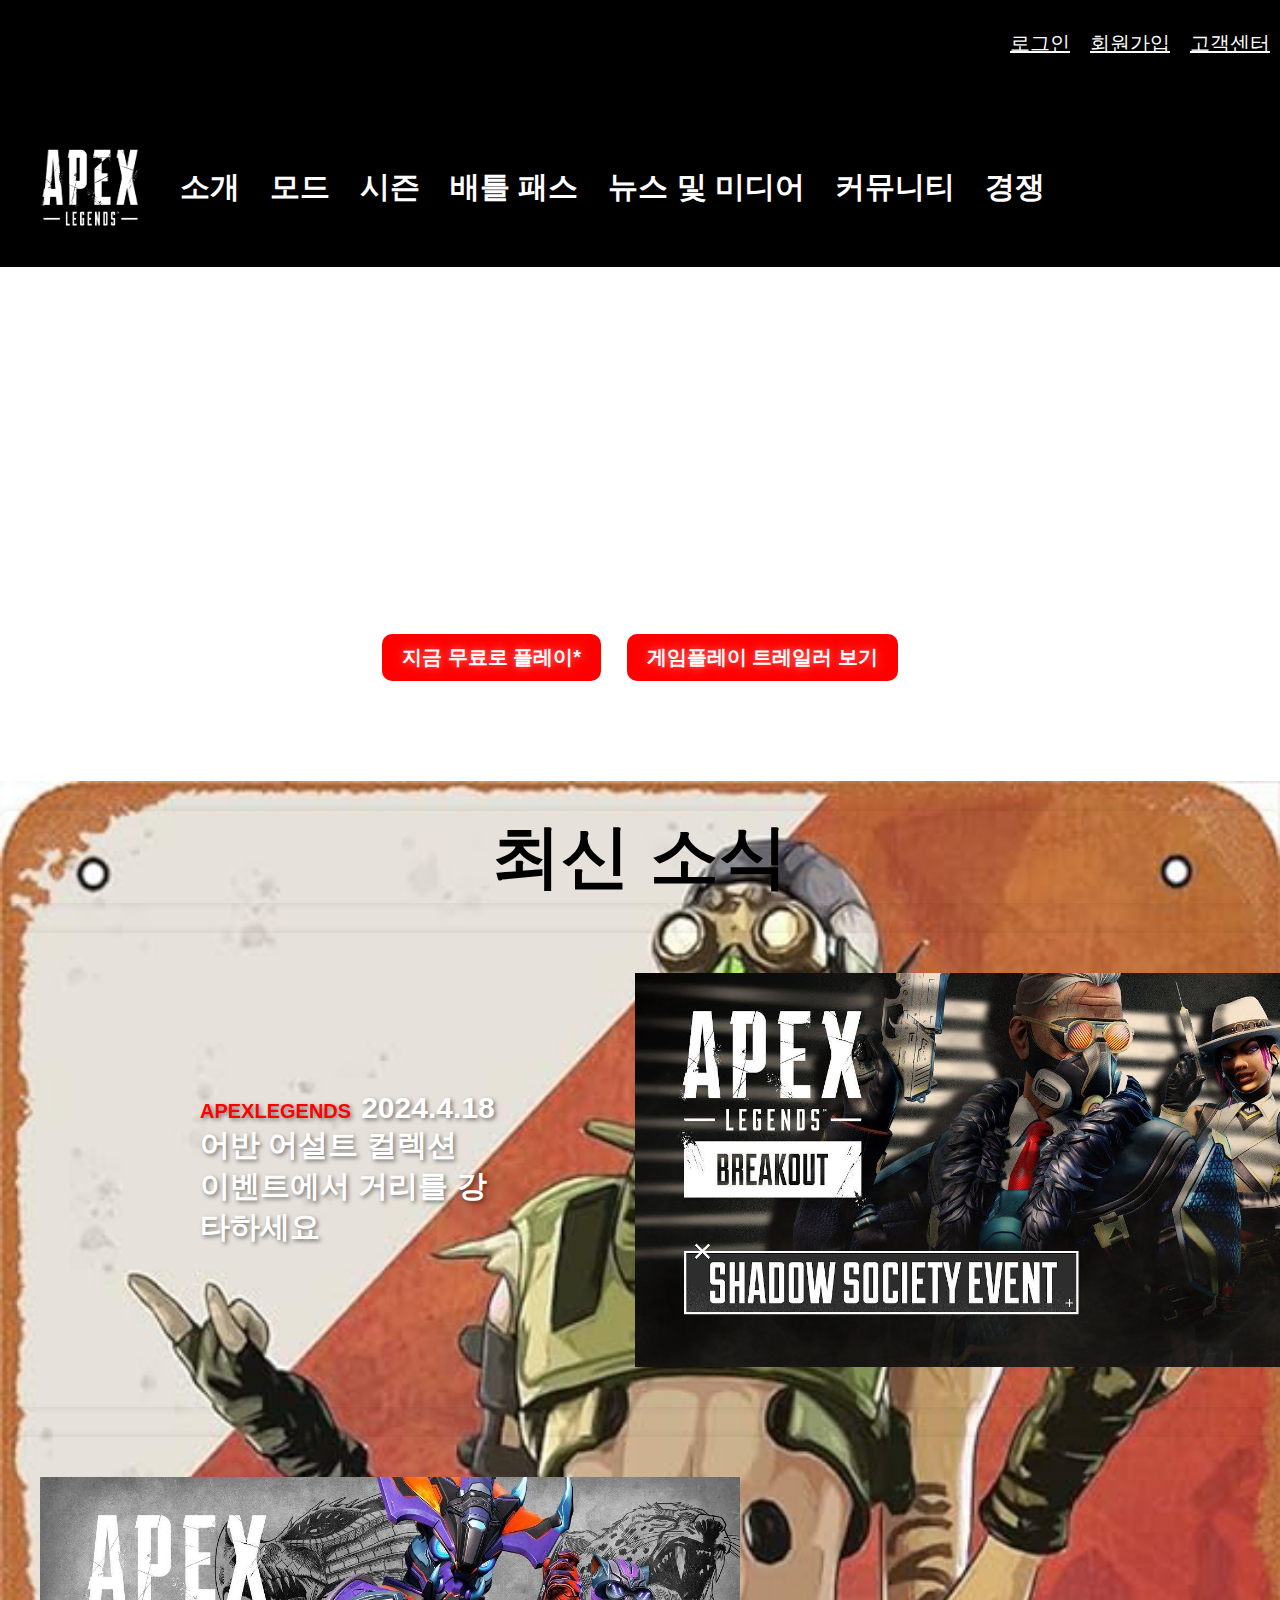
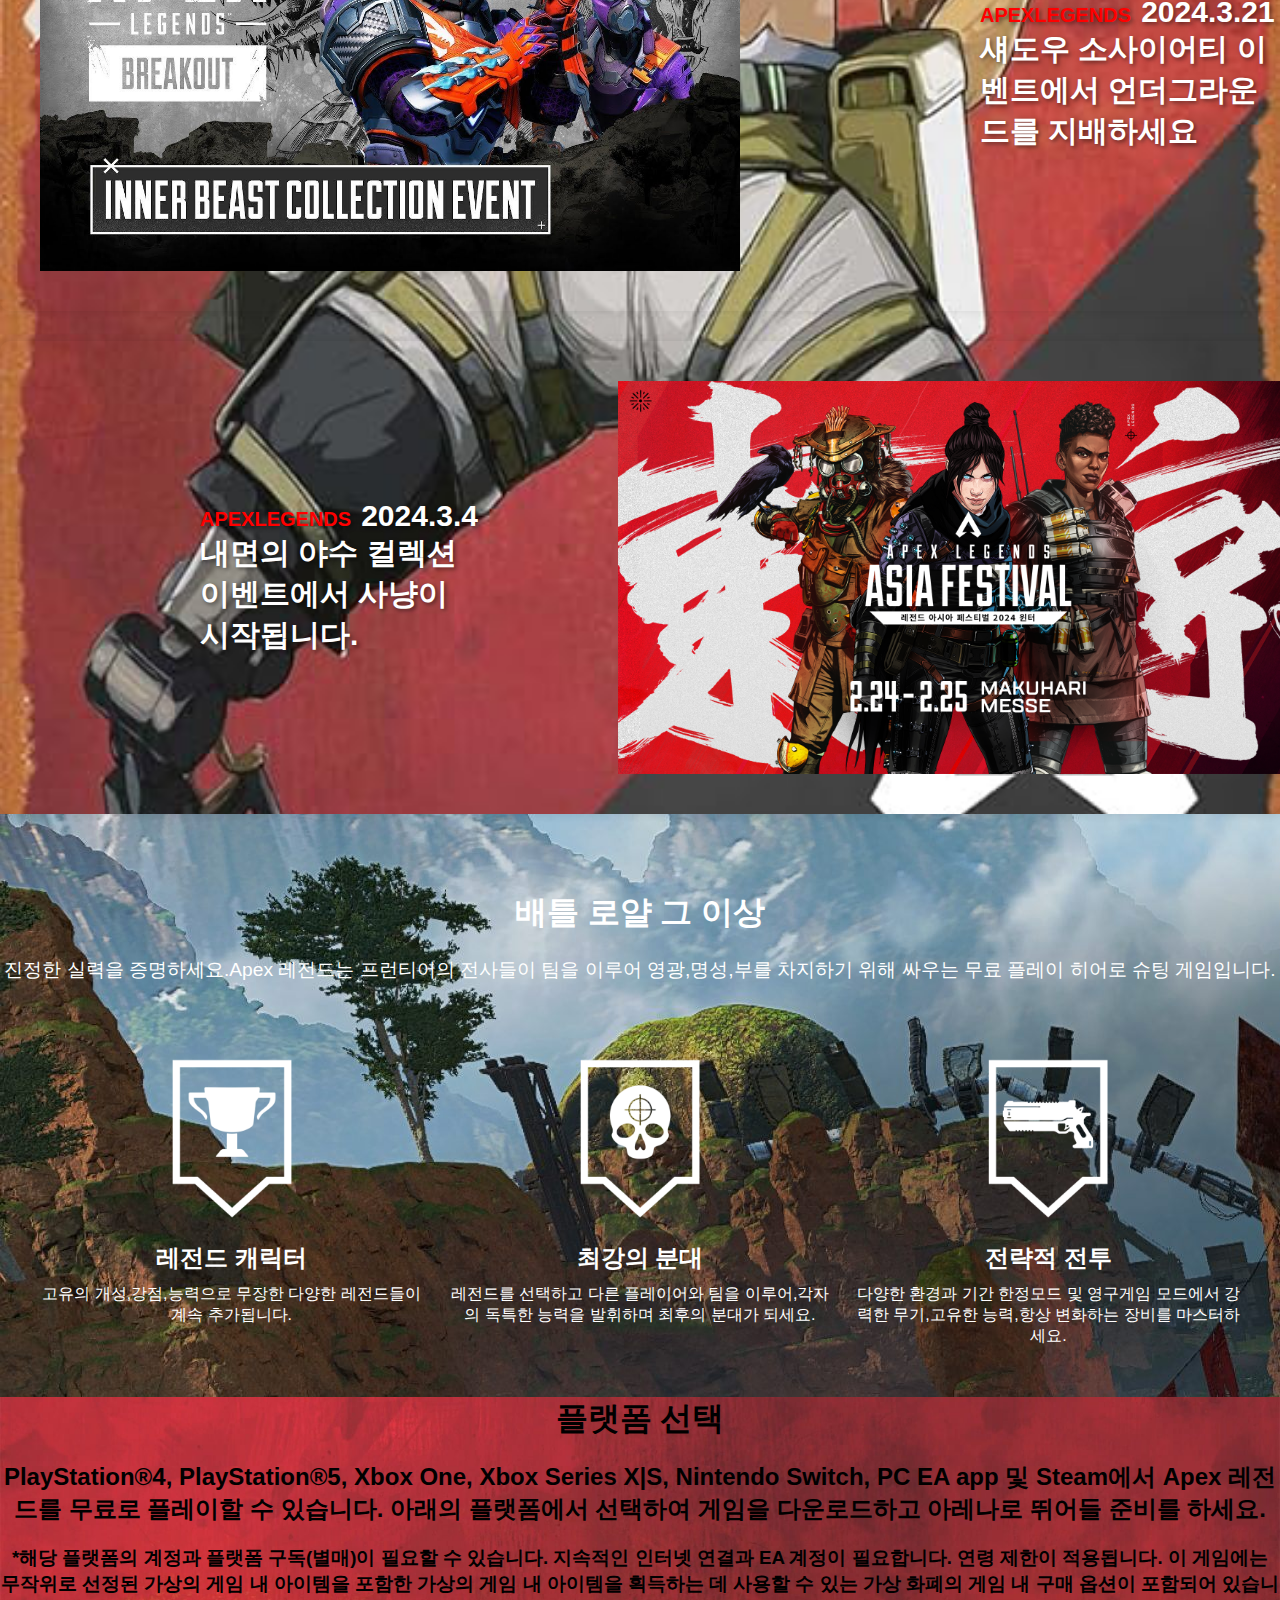
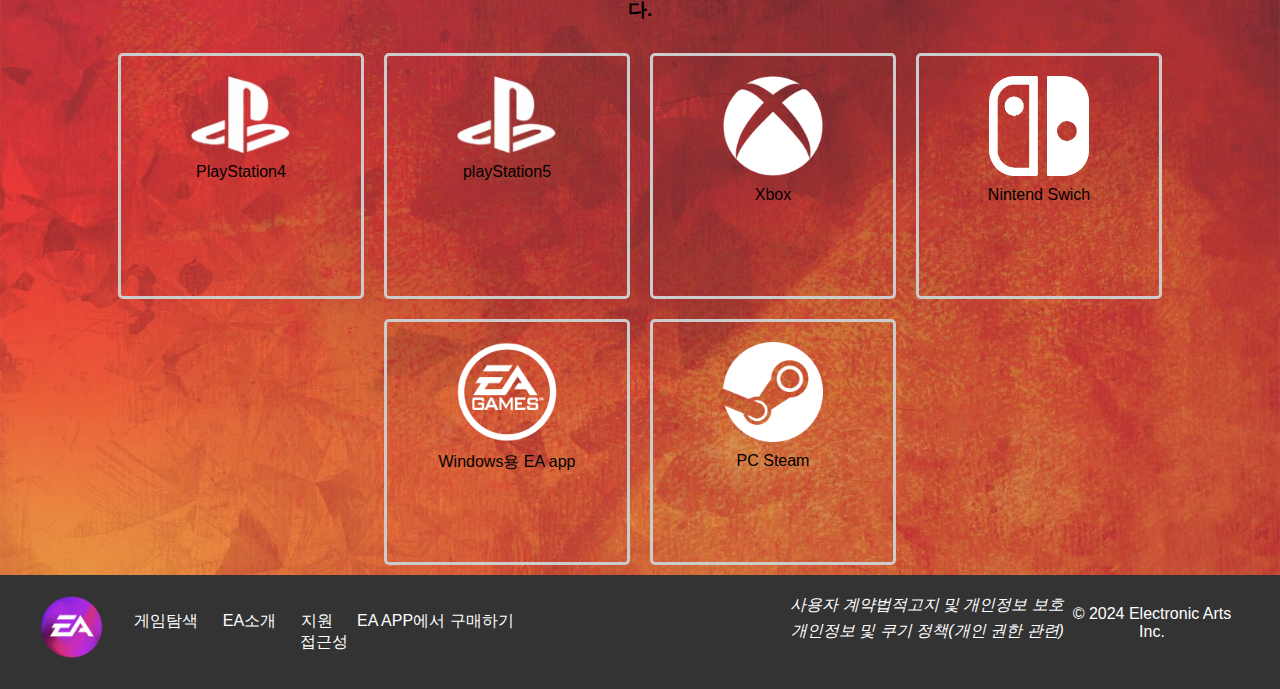
==== index.html @ 25167db0 "Add files via upload" ====
<!DOCTYPE html>
<html lang="ko">
<head>
    <meta charset="UTF-8">
    <meta name="viewport" content="width=device-width, initial-scale=1.0">
    <title>APEX HOMEPAGE RENEWAL</title>
     <link rel="stylesheet" href="css/project4.css"> 
     
  
</head>
<body>
        <!-- 헤더 영역 시작-->
        <header id="header">
            <!-- 로그인,회원가입,고객센터 -->
            <div class="infoLink">
                <ul >
                    <li><a href="#">로그인</a></li>
                    <li><a href="subpage.html">회원가입</a></li>
                    <li><a href="#">고객센터</a></li> 
                </ul>
            </div>
            <!-- 로고,메뉴바  -->
            <!-- https://imweb.me/find_designer -->
            <div class="menu-bar">
                <h1 class="logo">
                    <a href="index.html">
                        <img src="img/로고.jpg" alt="APEX" width="120" height="100">
                    </a>
                </h1>
            
            <nav>
            <!-- <h2 class="hidden">메인메뉴</h2> -->
            <ul class="mainMenu">
                <li><a href="#">소개</a>
                    <ul class="Apex infomation">
                        <li><a href="#">Apex레전드 정보</a></li>
                        <li><a href="#">레전드</a></li>
                        <li><a href="#">맵</a></li>
                        <li><a href="#">스토리 허브</a></li>
                        <li><a href="#">FAQ</a></li>
                        <li><a href="#">PC요구 사항</a></li>
                        <li><a href="#">제작진</a></li> 
                        <li><a href="#">접근성</a></li>
                    </ul>
                </li>
                
                <li><a href="#">모드</a>
                    <ul class="game mode">
                        <li><a href="#">배틀로얄</a></li>
                        <li><a href="#">팀 데스매치</a></li>
                        <li><a href="#">컨트롤</a></li>
                        <li><a href="#">건 런</a></li>
                    </ul>
                </li>
                
                <li><a href="#">시즌</a>
                    <ul class="season">
                        <li><a href="#">게임 플레이 트레일러 보기</a></li>
                        <li><a href="#">레전드 업그레이드</a></li>
                        <li><a href="#">브레이크아웃 보상으로 기념하기</a></li>
                        <li><a href="#">새롭게 개편된 랭크</a></li>
                        <li><a href="#">믹스테이프에 등장하는 썬 더돔</a></li>
                        <li><a href="#">신규 배틀 패스</a></li>
                        <li><a href="https://youtu.be/k24xKZ_Oajs?si=EWlK4_DpCo7AsuC3">브레이크아웃 트레일러</a></li>
                    </ul>
                </li>
                <li>
                     <a href="https://www.ea.com/ko-kr/games/apex-legends/battle-pass" title="배틀패스"><span class="battle pass">배틀 패스</span></a>
            </li> 
                <li><a href="#">뉴스 및 미디어</a>
                    <ul class="news and media">
                        <li><a href="#">최신뉴스</a></li>
                        <li><a href="#">게임업데이트</a></li>
                        <li><a href="#">최신미디어</a></li>
                        <li><a href="#">뉴스레터 가입</a></li>
                    </ul>
                </li>
           
                <li><a href="#">커뮤니티</a>
                    <ul class="community">
                        <li><a href="#">소셜미디어</a>
                            <ul>
                                <li><a href="https://twitter.com/PlayApex">Twitter</a></li>
                                <li><a href="https://www.instagram.com/playapex/">Instagram</a></li>
                                <li><a href="https://www.Facebook.com/playapex">Facebook</a></li>
                                <li><a href="https://www.youtube.com/PlayApex">Youtube</a></li>
                                <li><a href="https://www.twitter.tv/PlayApex">Twitter</a></li>
                                <li><a href="https://www.tiktok.tv/@PLAYAPEX">TikTok</a></li>
                            </ul>
                        </li>
                        <li><a href="#">커뮤니티</a>
                            <ul>
                                <li><a href="#">포럼</a></li>
                                <li><a href="#">커뮤니티 리소스</a></li>
                            </ul>
                        </li>
                        <li><a href="#">상품</a>
                            <ul>
                                <li><a href="#">playapexshop.com</a></li>
                            </ul>
                        </li>
                    </ul>
                </li>
        
                <li><a href="#">경쟁</a>
                    <ul class="contest">
                        <li><a href="#">경쟁</a></li>
                        <li><a href="#">커뮤니티 가이드라인</a></li>
                        
                    </ul>
                </li>
            </ul>
            </nav>
        </div>
        </header>
         <!-- 헤더 영역 종료 -->

        <!-- 비주얼 영역 -->
        <div id="visual">
            <video autoplay muted loop id="bg-video">
                <source src="img/apex-legends-breakout-section-bg-video-l.webm" type="video/webm">
                Your browser does not support HTML5 video.
              </video>
              <img src="img/apex-legends-logo-white.png" alt="alogo" class="alogo">
            <h2>Apex 레전드™: 브레이크아웃에서 화끈하게 강하하세요!</h2>
            <p id="play">지금 무료로 플레이*</p>
            <p id="gt">게임플레이 트레일러 보기 </p>
        </div>
            
         <!-- 내용1(오늘의 소식 소개, ) -->
         <div class="container">
            <div class="section">
                <h1>최신 소식</h1>
            </div>
            
            <div class="section">
                <p><span class="first">APEXLEGENDS</span><span>2024.4.18</span><br>어반 어설트 컬렉션 이벤트에서 거리를 강타하세요</p>
                <img src="img/dan1.jpg" alt="dan1" id="dan1">
            </div>
            
            <div class="section">
                <img src="img/dan2.jpg" alt="dan2" id="dan2">
                <p ><span class="second">APEXLEGENDS</span><span>2024.3.21</span><br>섀도우 소사이어티 이벤트에서 언더그라운드를 지배하세요</p>
            </div>
          
            <div class="section">
                <p><span class="third">APEXLEGENDS</span><span>2024.3.4</span><br>내면의 야수 컬렉션 이벤트에서 사냥이 시작됩니다.</p>
                <img src="img/dan3.png" alt="dan3" id="dan3">
            </div>
          
        </div>
         
           
            
         <!-- 내용2(게임소개내용) -->
         <div id="t2">

            <h2>배틀 로얄 그 이상</h2>
            <p>진정한 실력을 증명하세요.Apex 레전드는 프런티어의 전사들이 팀을 이루어 영광,명성,부를
                차지하기 위해 싸우는 무료 플레이 히어로 슈팅 게임입니다.</p>
            <span><img src="img/victory.png" alt="vic"><h3>레전드 캐릭터</h3>고유의 개성,강점,능력으로 무장한 다양한 레전드들이 계속 추가됩니다.</span>
            <span><img src="img/headshot.png" alt="head"><h3>최강의 분대</h3>레전드를 선택하고 다른 플레이어와 팀을 이루어,각자의 독특한 능력을 발휘하며 최후의 분대가 되세요.</span>
            <span><img src="img/gun.png" alt="vic"><h3>전략적 전투</h3>다양한 환경과 기간 한정모드 및 영구게임 모드에서 강력한 무기,고유한 능력,항상 변화하는 장비를 마스터하세요.</span>
           </div>
           <!-- 다운로드 플랫폼 선택  -->
           <div id="plat">
          
            <h1>플랫폼 선택</h1>
            <h2>PlayStation®4, PlayStation®5, Xbox One, Xbox Series X|S, Nintendo Switch, PC EA app 및 Steam에서 Apex 레전드를 무료로 플레이할 수 있습니다. 아래의 플랫폼에서 선택하여 게임을 다운로드하고 아레나로 뛰어들 준비를 하세요.</h2>
            <h3>*해당 플랫폼의 계정과 플랫폼 구독(별매)이 필요할 수 있습니다. 지속적인 인터넷 연결과 EA 계정이 필요합니다. 연령 제한이 적용됩니다. 이 게임에는 무작위로 선정된 가상의 게임 내 아이템을 포함한 가상의 게임 내 아이템을 획득하는 데 사용할 수 있는 가상 화폐의 게임 내 구매 옵션이 포함되어 있습니다.</h3>
        
            <div class="box-container">
                <div class="box">
                    <img src="img/pslogo.png" alt="이미지 대체 텍스트">
                    PlayStation4
                </div>
                <div class="box">
                    <img src="img/pslogo.png" alt="이미지 대체 텍스트">
                    playStation5
                </div>
                <div class="box">
                    <img src="img/xblogo.png" alt="이미지 대체 텍스트">
                    Xbox
                </div>
                <div class="box">
                    <img src="img/nslogo.png" alt="이미지 대체 텍스트">
                    Nintend Swich
                </div>
            </div>
                <div class="box-container">
                    <div class="box">
                        <img src="img//ealogo.png" alt="이미지 대체 텍스트">
                        Windows용 EA app
                    </div>
                    <div class="box">
                        <img src="img/stlogo.png" alt="이미지 대체 텍스트">
                        PC Steam
                    </div>
                </div>
            </div>
        
            
         <!-- 푸터(게임소개내용) -->
         <footer id="footer">
            <div id="footerInner">
                <a href="#" class="footerLogo">
                    <img src="img/EA.png" alt="EA" width="64px" height="64px">
                </a>
                <section class="guide">
                    <ul>
                        <li><a href="#">게임탐색</a></li>
                        <li><a href="#">EA소개</a></li>
                        <li><a href="#">지원</a></li>
                        <li><a href="#">EA APP에서 구매하기</a></li>
                        <li><a href="#">접근성</a></li>
                    </ul>
                </section>
                <address >
                     <span>법적고지 및 개인정보 보호</span>
                     <span>사용자 계약</span>
                     <span>개인정보 및 쿠기 정책(개인 권한 관련)</span>
                </address>
                 <p class="copylight"> &copy; 2024 Electronic Arts Inc.</p>
                 
              </div>
        </footer>
    </div>
</body>
</html>
---- css/project4.css ----
/* 전반적인 스타일 */
body {
    font-family: Arial, sans-serif;
    margin: 0;
    padding: 0;
    
}

#header{
    background-color: black;
    color: white;
}
/* 로그인,회원가입,고객센터 */
.infoLink{
     display: flex;
     background-color: rgb(0, 0, 0);
     font-size: 20px;
     /* justify-content: flex-end; */
}
.infoLink>ul{
    display: flex;
    list-style: none;
    margin-left: auto;
   
}
.infoLink>ul>li{
    margin: 10px;
}
.infoLink>ul>li a{
    color: white;
}

/* 로고와 메뉴바 */
.menu-bar{
    display: flex;
    height: 180px;
  

}
.logo img{
    margin: 30px;
}

/* 메인메뉴 */
.mainMenu {
    
    display: flex;
    list-style: none;
    padding: 0;
    align-items: center; /* 세로 중앙 정렬 */
    margin-top: 80px; /* 상단 마진 제거 */
   
}

.mainMenu > li {
    position: relative;
    margin-right: 30px; /* 오른쪽 여백을 30px로 설정 */
    
}

.mainMenu > li > ul {
    display: none;
    list-style: none;
    position: absolute; /* 절대 위치 설정 */
    left: 0; /* 왼쪽 정렬 */
    top: 100%; /* 부모 요소 하단에 정렬 */
    white-space: nowrap; /* 텍스트가 줄 바꿈되지 않도록 설정 */
    border-radius: 3px;
    border: 2px solid #ff0000;
    left: 0;
    padding: 0;  
}

.mainMenu > li:hover > ul {
    display: block; /* 호버 시 하위 메뉴 표시 */
}
.mainMenu>li>a{
    font-size: 30px;
    font-weight: bold;
    color: rgb(255, 255, 255);
    text-decoration: none;
    
    
}
.mainMenu>li>ul>li{
    font-size: 20px;
    background-color: #333;
    color: white;
}

.mainMenu > li > ul > li > a {
    color: white; /* 하위 메뉴 아이템의 텍스트 색상을 흰색으로 설정 */
    text-decoration: none;
}









#visual {
    position: relative;
    text-align: center;
    padding: 100px 0;
    /* background-color: #666; */
    color: #fff;
    font-size: 20px;
    font-weight: bolder;
    text-shadow: 0 0 10px rgba(255, 255, 255, 0.5);
}

#bg-video {
    position: absolute;
    top: 0;
    left: 0;
    width: 100%;
    height: 100%;
    object-fit: cover; /* 비디오 비율 유지 */
    z-index: -1; /* 텍스트 위에 배치 */
}

h2 {
    position: relative;
    z-index: 1; /* 텍스트를 비디오 위로 */
}

#visual>img{
    width: 235px;
    height: auto;
}
#visual {
    text-align: center;
}

#visual p {
    display: inline-block;
    margin: 0 10px; /* 각각의 버튼 사이에 여백을 추가합니다. */
    background-color: red;
    border-radius: 10px;
    padding: 10px 20px; 
    text-align: center;
}

#visual .alogo {
    display: block;
    margin: 0 auto; /* 로고를 가운데 정렬합니다. */
}

/* 내용1 영역 */
.container {
    /* 기존에 인라인 스타일로 적용되었던 background-image를 여기로 이동 */
    background-image: url('../img/octain2.png');
    background-repeat: no-repeat;
    background-size: cover;
    background-position: center top;
    background-color: rgba(255, 255, 255,0.5);
}

.container .section {
    /* 나머지 스타일들은 유지 */
    border-radius: 10px;
    box-shadow: 0 0 10px rgba(0, 0, 0, 0.1);
    margin-top: 30px;
}


.container .section h1 {
    margin: 0 auto; /* 좌우 여백을 auto로 설정하여 수평 가운데 정렬합니다. */
    text-align: center; /* 텍스트를 수직 가운데 정렬합니다. */
    display: flex;
    font-size: 4.3em;

}

.first,
.second,
.third {
    color: red;
    margin-right: 10px; 
    font-size: 20px;
    font-weight: bold;
}

/* span 태그에 스타일 적용 */
.container .section .text p span {
    font-size: 20px;
    font-weight: bold;
}

/* p 태그에 스타일 적용 */
.container .section .text p {
    font-size: 24px;
    font-weight: bold;
}





/* 컨테이너 내부 요소 스타일 */
/* .section {
    display: flex;
    justify-content: space-between;
} */
.container {
    display: flex;
    flex-direction: column;
    
}

.section {
    display: flex;
    align-items: center;
  
    margin-right: 0;
}

.section img {
    position: relative;
    display: inline-block;
    width: 700px; /* 이미지 너비 설정 */
    height: auto; /* 이미지 높이 자동 조절 */
    border-radius: 30px;
    padding: 40px;
}

.section p {
    margin-left:200px; /* 텍스트 왼쪽 마진 추가 */
    margin-right: 100px;
    font-size: 30px;
    font-weight: bold;
    text-shadow: 2px 2px 4px rgba(0, 0, 0, 0.5);
    color: white;
}

#dan1 {
    margin-right: 0; /* 오른쪽 마진 제거 */
}


.text {
    width: 45%;
}

.image {
    width: 45%;
}

.image img {
    max-width: 100%;
}

/* 푸터 스타일 */
#footer {
    background-color: #333;
    color: #fff;
    text-align: center;
    padding: 20px 0;
}

#footerInner {
    max-width: 1200px;
    margin: 0 auto;
    display: flex;
    position: relative;
}

#footerInner>address>span{
    display: flex;
    position: relative;
    float: right;
}

.footerLogo img {
    vertical-align: middle;
    margin-right: 10px;
}

.guide ul {
    list-style-type: none;
    padding: 0;
}

.guide ul li {
    display: inline-block;
    white-space: nowrap;

    padding-right: 20px;
}

.guide ul li a {
    color: #fff;
    text-decoration: none;
}

address {
    display: inline-block;

}

address span {
    display: block;
    margin-bottom: 5px;
}

.copylight {
    margin-top: 10px;
}

#t2 {
    text-align: center;
    padding: 50px 0;
    background-color: #666;
    color: #fff;
    background-image: url(../img/bg.jpg);
}

#t2 h2 {
    font-size: 2em;
    margin-bottom: 20px;
}

#t2 p {
    font-size: 1.2em;
    line-height: 1.6;
    margin-bottom: 20px;
    padding-bottom: 50px;
}

#t2 span {
    display: inline-block;
    vertical-align: top;
    margin: 0 10px;
    width: 30%; /* 각 span 요소의 너비를 조절합니다. */
    text-align: center; /* 이미지와 텍스트를 좌측 정렬합니다. */
    
}

#t2 span img {
    display: block; /* 이미지를 블록 요소로 변경하여 위아래 여백을 생성합니다. */
    margin: 0 auto 10px; /* 이미지를 수평 중앙 정렬하고 아래 여백을 추가합니다. */
    width: 240px;
    height: auto;
}

#t2 span h3 {
    font-size: 1.5em;
    margin-bottom: 10px;
    text-align: center;
}


/* 다운로드 플랫폼 선택 */
#plat {
    text-align: center;
}

#plat h1, #plat h2, #plat h3 {
    margin-bottom: 20px;
    margin-top: 0;
}

.box-container {
    display: flex;
    justify-content: center;
    flex-wrap: wrap;
}

.box {
    width: 200px;
    height: 200px;
    margin: 10px;
    padding: 20px;
    border: 3px solid #ccc;
    border-radius: 5px;
}

.box img {
    width: 100px;
    height: auto;
    display: block;
    margin: 0 auto 10px;
}

#plat {
    background-image: url(../img/yeya.jpg);
    background-size: cover; /* 이미지를 컨테이너에 맞게 확대/축소 */
    background-position: center; /* 이미지를 가운데 정렬 */
}
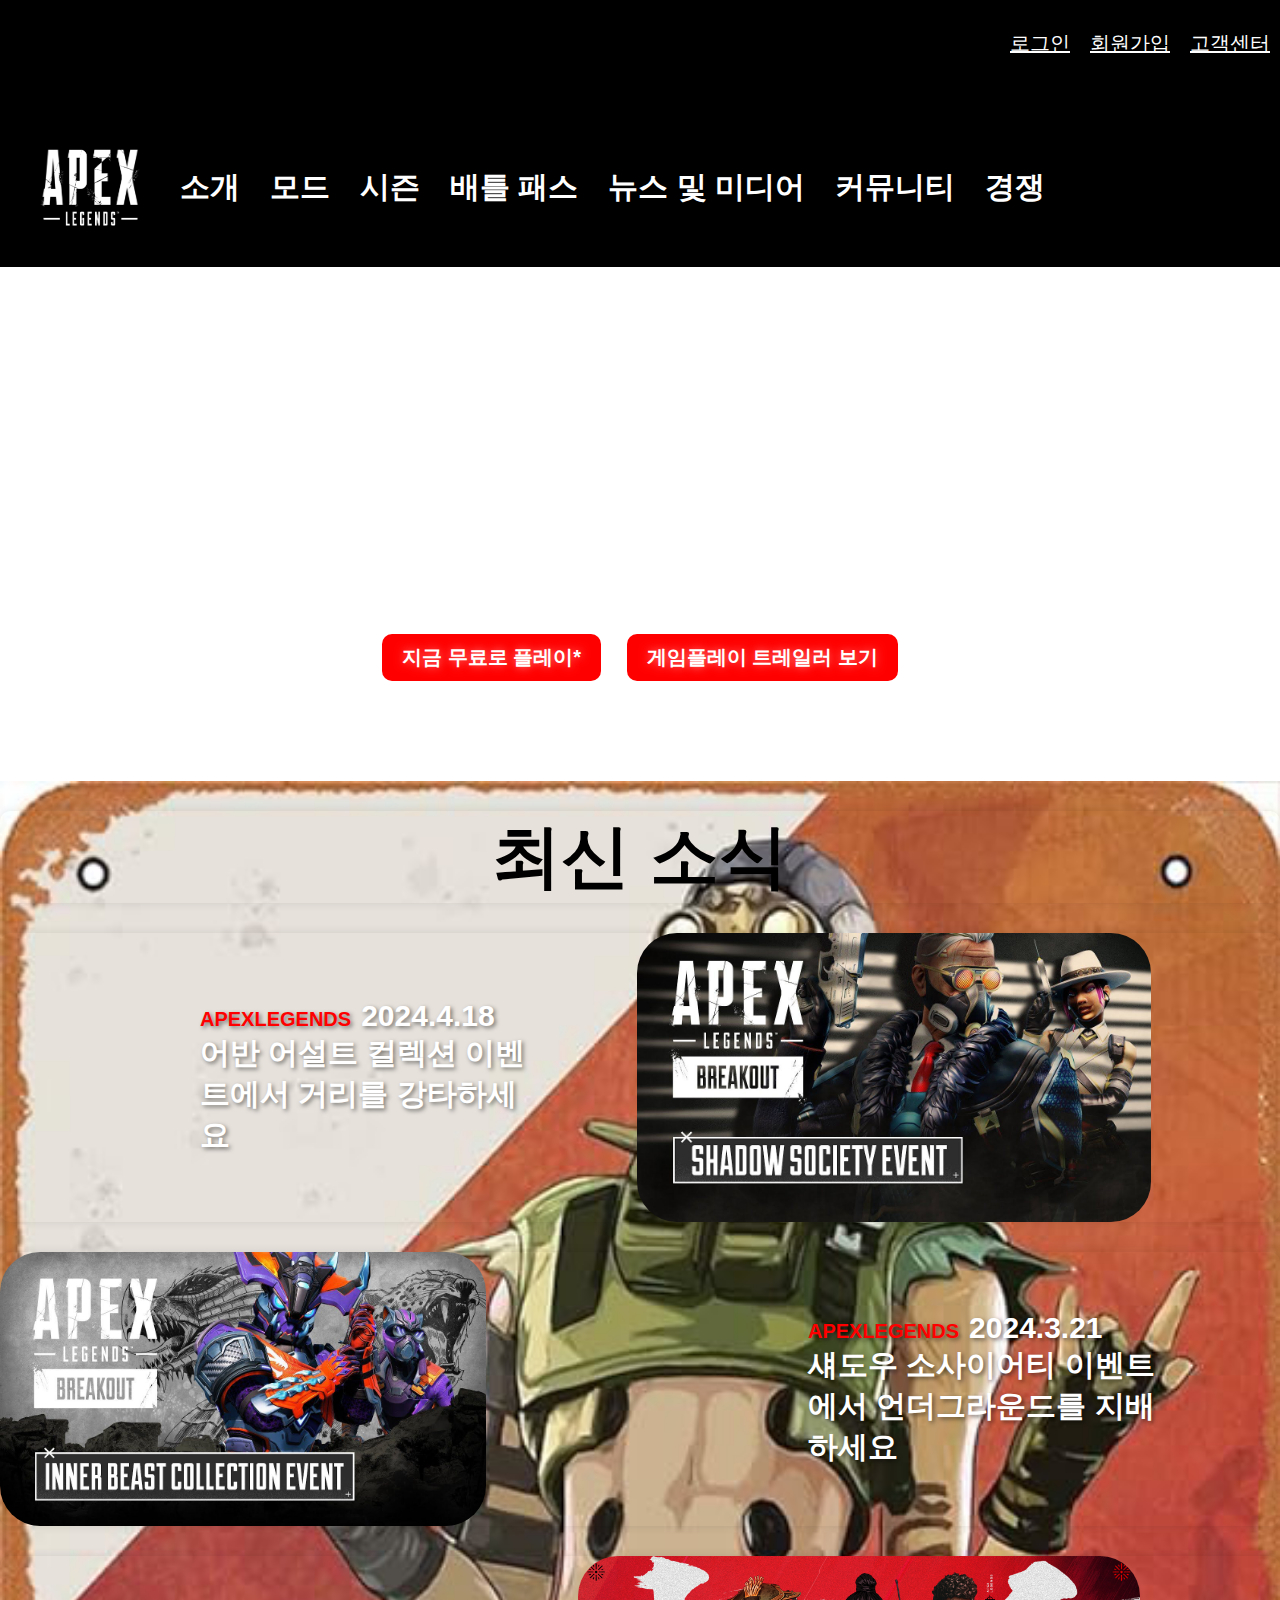
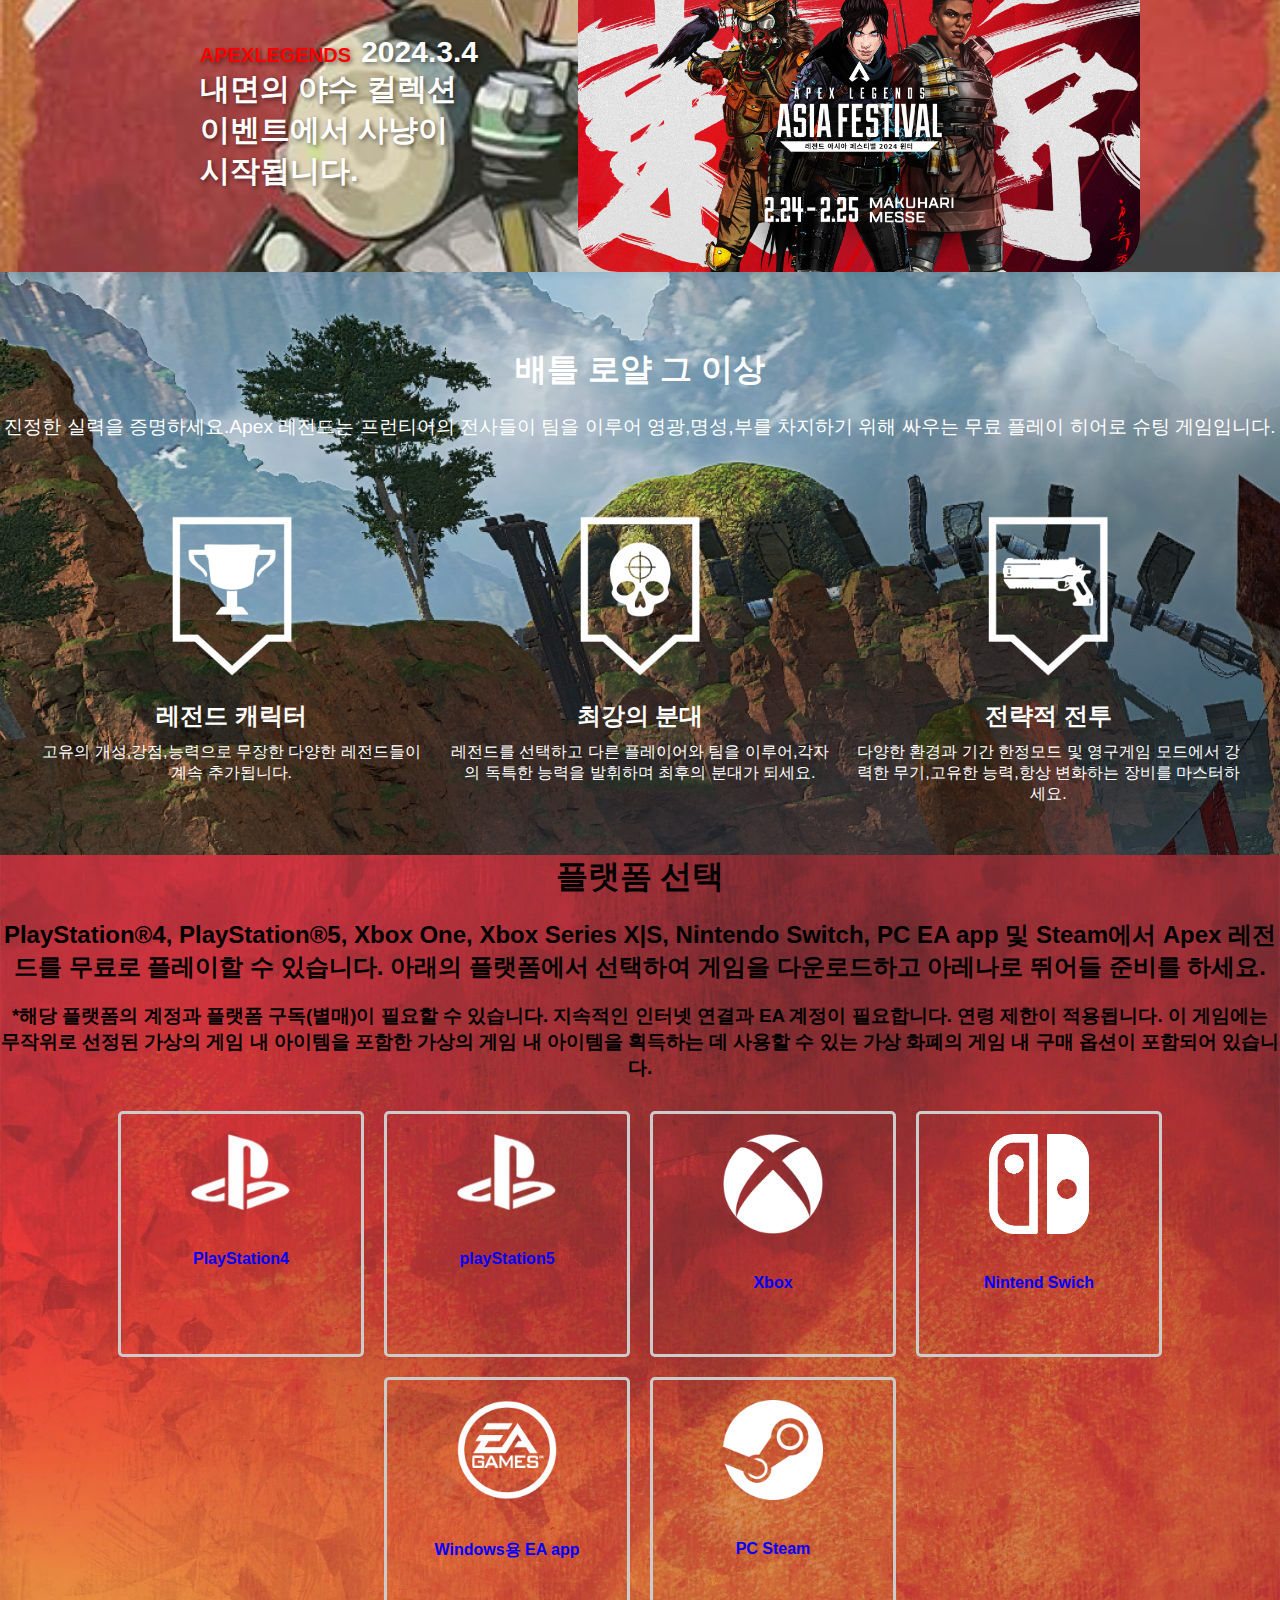
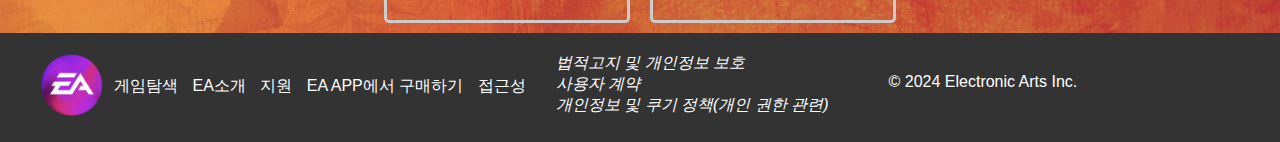
==== commit 18efbf9e: "Add files via upload" ====
--- a/index.html
+++ b/index.html
@@ -135,20 +135,26 @@
             
             <div class="section">
                 <p><span class="first">APEXLEGENDS</span><span>2024.4.18</span><br>어반 어설트 컬렉션 이벤트에서 거리를 강타하세요</p>
-                <img src="img/dan1.jpg" alt="dan1" id="dan1">
-            </div>
-            
-            <div class="section">
-                <img src="img/dan2.jpg" alt="dan2" id="dan2">
+                <div class="image-wrapper">
+                    <img src="img/dan1.jpg" alt="dan1" id="dan1">
+                </div>
+            </div>
+            
+            <div class="section">
+                <div class="image-wrapper">
+                    <img src="img/dan2.jpg" alt="dan2" id="dan2">
+                </div>
                 <p ><span class="second">APEXLEGENDS</span><span>2024.3.21</span><br>섀도우 소사이어티 이벤트에서 언더그라운드를 지배하세요</p>
             </div>
           
             <div class="section">
                 <p><span class="third">APEXLEGENDS</span><span>2024.3.4</span><br>내면의 야수 컬렉션 이벤트에서 사냥이 시작됩니다.</p>
-                <img src="img/dan3.png" alt="dan3" id="dan3">
-            </div>
-          
+                <div class="image-wrapper">
+                    <img src="img/dan3.png" alt="dan3" id="dan3">
+                </div>
+            </div>
         </div>
+        
          
            
             
@@ -172,29 +178,27 @@
             <div class="box-container">
                 <div class="box">
                     <img src="img/pslogo.png" alt="이미지 대체 텍스트">
-                    PlayStation4
+                    <span>PlayStation4</span>
                 </div>
                 <div class="box">
                     <img src="img/pslogo.png" alt="이미지 대체 텍스트">
-                    playStation5
+                    <span>playStation5</span>
                 </div>
                 <div class="box">
                     <img src="img/xblogo.png" alt="이미지 대체 텍스트">
-                    Xbox
+                    <span> Xbox</span>
                 </div>
                 <div class="box">
                     <img src="img/nslogo.png" alt="이미지 대체 텍스트">
-                    Nintend Swich
-                </div>
-            </div>
-                <div class="box-container">
+                    <span>Nintend Swich</span>
+                </div>
                     <div class="box">
                         <img src="img//ealogo.png" alt="이미지 대체 텍스트">
-                        Windows용 EA app
+                        <span> Windows용 EA app</span>
                     </div>
                     <div class="box">
                         <img src="img/stlogo.png" alt="이미지 대체 텍스트">
-                        PC Steam
+                        <span> PC Steam</span>
                     </div>
                 </div>
             </div>
--- a/css/project4.css
+++ b/css/project4.css
@@ -214,18 +214,20 @@
 .section {
     display: flex;
     align-items: center;
-  
+   
     margin-right: 0;
 }
 
-.section img {
-    position: relative;
-    display: inline-block;
-    width: 700px; /* 이미지 너비 설정 */
-    height: auto; /* 이미지 높이 자동 조절 */
-    border-radius: 30px;
-    padding: 40px;
-}
+
+
+.image-wrapper img {
+    border-radius: 40px;
+    display: block;
+    width: 80%; /* 이미지를 부모 요소의 너비에 맞게 설정합니다. */
+    height: auto;
+}
+
+
 
 .section p {
     margin-left:200px; /* 텍스트 왼쪽 마진 추가 */
@@ -257,7 +259,6 @@
 #footer {
     background-color: #333;
     color: #fff;
-    text-align: center;
     padding: 20px 0;
 }
 
@@ -270,44 +271,48 @@
 
 #footerInner>address>span{
     display: flex;
-    position: relative;
-    float: right;
+
 }
 
 .footerLogo img {
     vertical-align: middle;
     margin-right: 10px;
+    margin-bottom: 5px;
 }
 
 .guide ul {
     list-style-type: none;
     padding: 0;
+   margin-bottom: 5px;
+   margin-top: 23px;
 }
 
 .guide ul li {
     display: inline-block;
     white-space: nowrap;
-
-    padding-right: 20px;
+    padding-right: 10px;
 }
 
 .guide ul li a {
     color: #fff;
     text-decoration: none;
+   
 }
 
 address {
-    display: inline-block;
-
+    display: block;
+   margin-left: 20px;
 }
 
 address span {
-    display: block;
-    margin-bottom: 5px;
+    display: flex;
+   
+    
 }
 
 .copylight {
-    margin-top: 10px;
+    margin-top: 20px;
+    margin-left: 60px;
 }
 
 #t2 {
@@ -355,7 +360,7 @@
 
 /* 다운로드 플랫폼 선택 */
 #plat {
-    text-align: center;
+   text-align: center;
 }
 
 #plat h1, #plat h2, #plat h3 {
@@ -367,6 +372,7 @@
     display: flex;
     justify-content: center;
     flex-wrap: wrap;
+    text-align: center;
 }
 
 .box {
@@ -383,6 +389,14 @@
     height: auto;
     display: block;
     margin: 0 auto 10px;
+    top: 30px;
+}
+
+.box span {
+    font-weight: bold;
+    color: blue;
+    position: relative;
+    top: 30px;
 }
 
 #plat {
